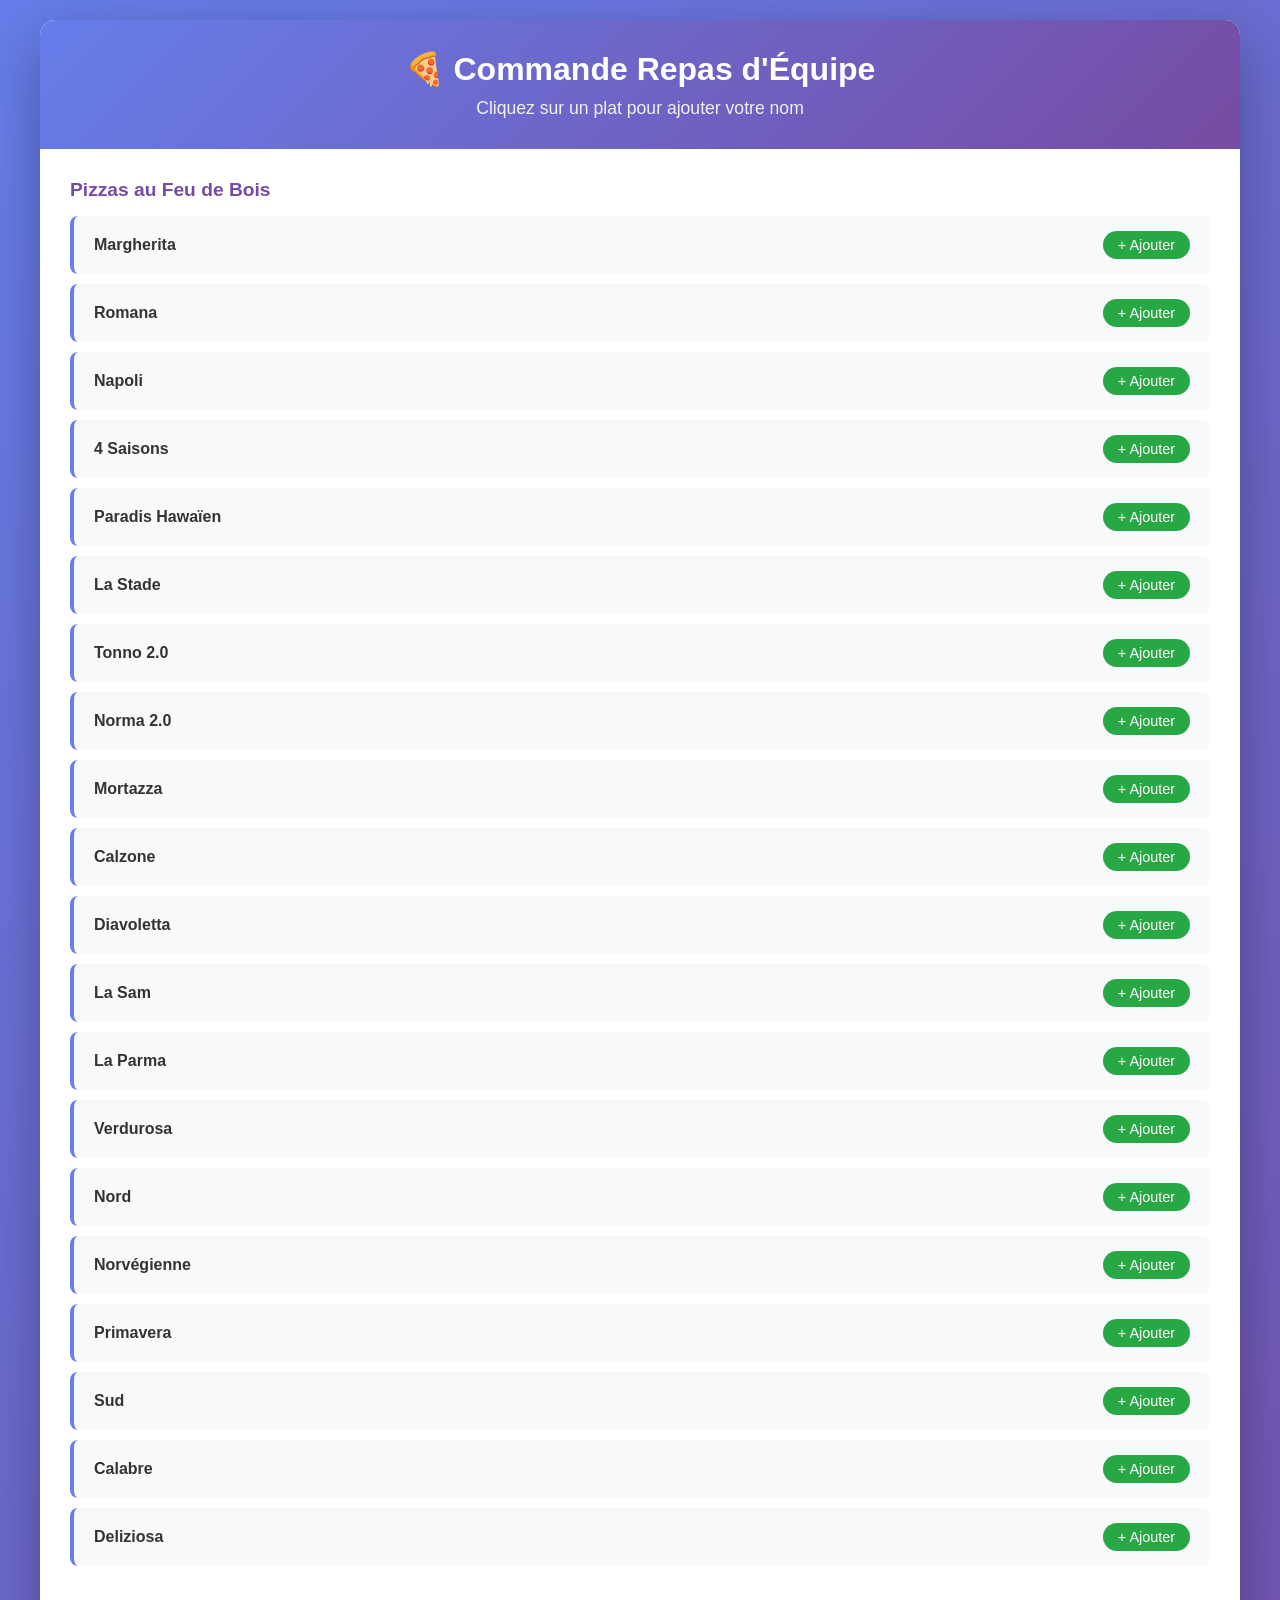
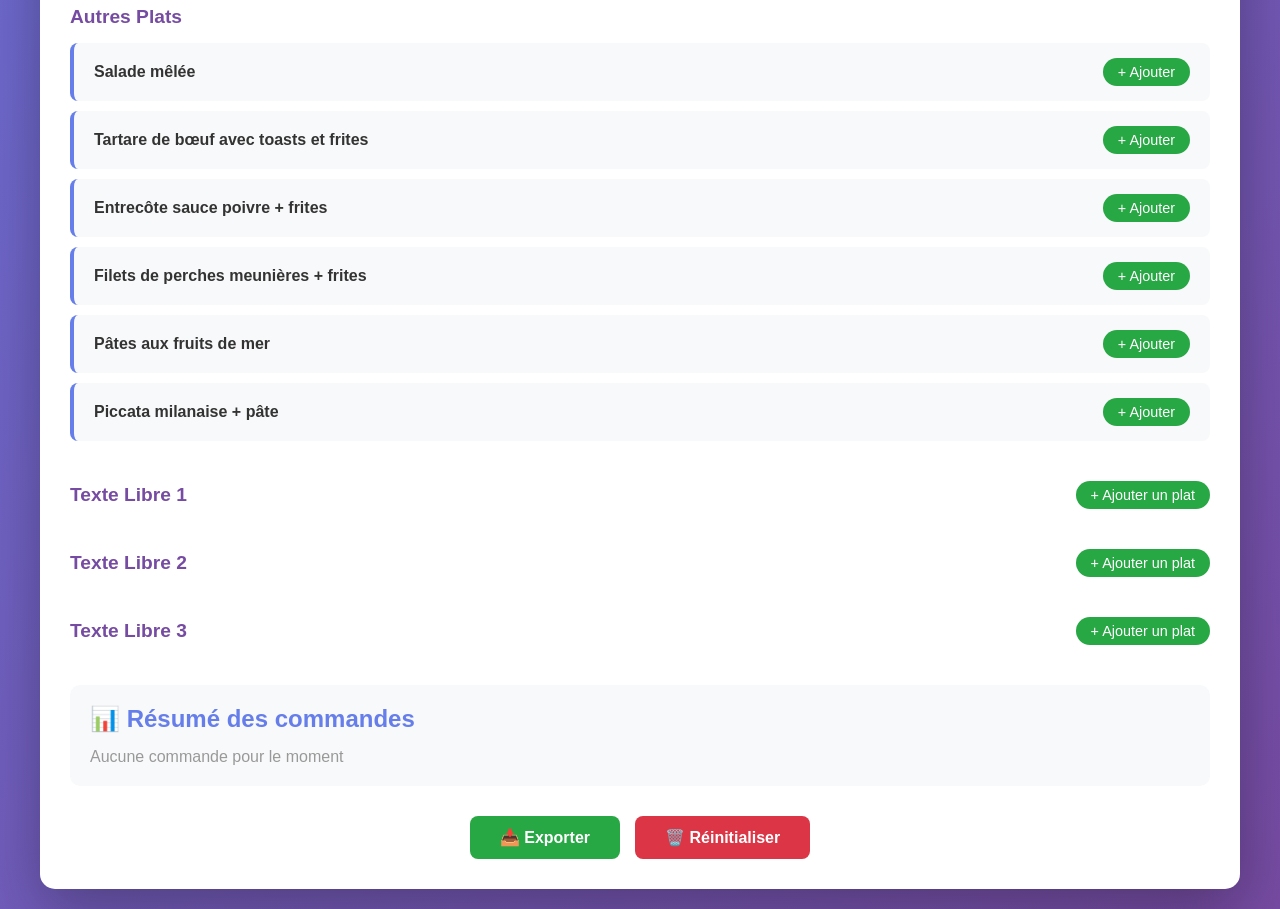
==== commande-repas.html @ 7fb93304 "Add files via upload" ====
<!DOCTYPE html>
<html lang="fr">
<head>
    <meta charset="UTF-8">
    <meta name="viewport" content="width=device-width, initial-scale=1.0">
    <title>Commande Repas - Équipe</title>
    <style>
        * {
            margin: 0;
            padding: 0;
            box-sizing: border-box;
        }

        body {
            font-family: 'Segoe UI', Tahoma, Geneva, Verdana, sans-serif;
            background: linear-gradient(135deg, #667eea 0%, #764ba2 100%);
            min-height: 100vh;
            padding: 20px;
        }

        .container {
            max-width: 1200px;
            margin: 0 auto;
            background: white;
            border-radius: 15px;
            box-shadow: 0 20px 60px rgba(0,0,0,0.3);
            overflow: hidden;
        }

        .header {
            background: linear-gradient(135deg, #667eea 0%, #764ba2 100%);
            color: white;
            padding: 30px;
            text-align: center;
        }

        .header h1 {
            font-size: 2em;
            margin-bottom: 10px;
        }

        .header p {
            opacity: 0.9;
            font-size: 1.1em;
        }

        .content {
            padding: 30px;
        }

        .section-title {
            font-size: 1.5em;
            color: #667eea;
            margin-bottom: 20px;
            padding-bottom: 10px;
            border-bottom: 3px solid #667eea;
        }

        .category {
            margin-bottom: 40px;
        }

        .category h3 {
            color: #764ba2;
            margin-bottom: 15px;
            font-size: 1.2em;
        }

        .plat-item {
            background: #f8f9fa;
            border-left: 4px solid #667eea;
            padding: 15px 20px;
            margin-bottom: 10px;
            border-radius: 8px;
            cursor: pointer;
            transition: all 0.3s ease;
            display: flex;
            justify-content: space-between;
            align-items: center;
        }

        .plat-item:hover {
            background: #e9ecef;
            transform: translateX(5px);
            box-shadow: 0 4px 12px rgba(102, 126, 234, 0.2);
        }

        .plat-name {
            font-weight: 600;
            color: #333;
            flex: 1;
        }

        .personnes-list {
            display: flex;
            flex-wrap: wrap;
            gap: 8px;
            align-items: center;
        }

        .personne-tag {
            background: linear-gradient(135deg, #667eea 0%, #764ba2 100%);
            color: white;
            padding: 5px 12px;
            border-radius: 20px;
            font-size: 0.9em;
            display: flex;
            align-items: center;
            gap: 8px;
        }

        .personne-tag .remove {
            cursor: pointer;
            font-weight: bold;
            opacity: 0.8;
            transition: opacity 0.2s;
        }

        .personne-tag .remove:hover {
            opacity: 1;
        }

        .add-btn {
            background: #28a745;
            color: white;
            border: none;
            padding: 6px 15px;
            border-radius: 20px;
            cursor: pointer;
            font-size: 0.9em;
            transition: all 0.3s;
        }

        .add-btn:hover {
            background: #218838;
            transform: scale(1.05);
        }

        .summary {
            background: #f8f9fa;
            padding: 20px;
            border-radius: 10px;
            margin-top: 30px;
        }

        .summary h2 {
            color: #667eea;
            margin-bottom: 15px;
        }

        .summary-item {
            padding: 10px;
            border-bottom: 1px solid #dee2e6;
        }

        .summary-item:last-child {
            border-bottom: none;
        }

        .modal {
            display: none;
            position: fixed;
            top: 0;
            left: 0;
            width: 100%;
            height: 100%;
            background: rgba(0,0,0,0.6);
            z-index: 1000;
            align-items: center;
            justify-content: center;
        }

        .modal.active {
            display: flex;
        }

        .modal-content {
            background: white;
            padding: 30px;
            border-radius: 15px;
            max-width: 400px;
            width: 90%;
            box-shadow: 0 20px 60px rgba(0,0,0,0.3);
        }

        .modal-content h3 {
            color: #667eea;
            margin-bottom: 20px;
        }

        .modal-content input {
            width: 100%;
            padding: 12px;
            border: 2px solid #e9ecef;
            border-radius: 8px;
            font-size: 1em;
            margin-bottom: 20px;
            transition: border-color 0.3s;
        }

        .modal-content input:focus {
            outline: none;
            border-color: #667eea;
        }

        .modal-buttons {
            display: flex;
            gap: 10px;
        }

        .modal-buttons button {
            flex: 1;
            padding: 12px;
            border: none;
            border-radius: 8px;
            cursor: pointer;
            font-size: 1em;
            transition: all 0.3s;
        }

        .btn-confirm {
            background: #667eea;
            color: white;
        }

        .btn-confirm:hover {
            background: #5568d3;
        }

        .btn-cancel {
            background: #e9ecef;
            color: #333;
        }

        .btn-cancel:hover {
            background: #dee2e6;
        }

        .actions {
            margin-top: 30px;
            display: flex;
            gap: 15px;
            justify-content: center;
        }

        .action-btn {
            padding: 12px 30px;
            border: none;
            border-radius: 8px;
            cursor: pointer;
            font-size: 1em;
            transition: all 0.3s;
            font-weight: 600;
        }

        .btn-reset {
            background: #dc3545;
            color: white;
        }

        .btn-reset:hover {
            background: #c82333;
        }

        .btn-export {
            background: #28a745;
            color: white;
        }

        .btn-export:hover {
            background: #218838;
        }

        @media (max-width: 768px) {
            .plat-item {
                flex-direction: column;
                align-items: flex-start;
                gap: 10px;
            }

            .personnes-list {
                width: 100%;
            }
        }
    </style>
</head>
<body>
    <div class="container">
        <div class="header">
            <h1>🍕 Commande Repas d'Équipe</h1>
            <p>Cliquez sur un plat pour ajouter votre nom</p>
        </div>

        <div class="content">
            <div id="plats-container"></div>

            <div class="summary" id="summary">
                <h2>📊 Résumé des commandes</h2>
                <div id="summary-content"></div>
            </div>

            <div class="actions">
                <button class="action-btn btn-export" onclick="exportData()">📥 Exporter</button>
                <button class="action-btn btn-reset" onclick="resetAll()">🗑️ Réinitialiser</button>
            </div>
        </div>
    </div>

    <div class="modal" id="modal">
        <div class="modal-content">
            <h3 id="modal-title">Ajouter votre nom</h3>
            <input type="text" id="nom-input" placeholder="Entrez votre nom">
            <div class="modal-buttons">
                <button class="btn-confirm" onclick="confirmAdd()">Confirmer</button>
                <button class="btn-cancel" onclick="closeModal()">Annuler</button>
            </div>
        </div>
    </div>

    <script>
        const platsData = {
            "Pizzas au Feu de Bois": [
                "Margherita", "Romana", "Napoli", "4 Saisons", "Paradis Hawaïen",
                "La Stade", "Tonno 2.0", "Norma 2.0", "Mortazza", "Calzone",
                "Diavoletta", "La Sam", "La Parma", "Verdurosa", "Nord",
                "Norvégienne", "Primavera", "Sud", "Calabre", "Deliziosa"
            ],
            "Autres Plats": [
                "Salade mêlée",
                "Tartare de bœuf avec toasts et frites",
                "Entrecôte sauce poivre + frites",
                "Filets de perches meunières + frites",
                "Pâtes aux fruits de mer",
                "Piccata milanaise + pâte"
            ],
            "Texte Libre 1": [],
            "Texte Libre 2": [],
            "Texte Libre 3": []
        };

        let commandes = {};
        let currentPlat = null;

        function init() {
            loadPlatsData();
            loadData();
            renderPlats();
            updateSummary();
        }

        function loadData() {
            const saved = localStorage.getItem('commandes-repas');
            if (saved) {
                commandes = JSON.parse(saved);
            }
        }

        function saveData() {
            localStorage.setItem('commandes-repas', JSON.stringify(commandes));
        }

        function renderPlats() {
            const container = document.getElementById('plats-container');
            container.innerHTML = '';

            for (const [category, plats] of Object.entries(platsData)) {
                const categoryDiv = document.createElement('div');
                categoryDiv.className = 'category';
                
                const categoryHeader = document.createElement('div');
                categoryHeader.style.display = 'flex';
                categoryHeader.style.justifyContent = 'space-between';
                categoryHeader.style.alignItems = 'center';
                categoryHeader.style.marginBottom = '15px';
                
                const categoryTitle = document.createElement('h3');
                categoryTitle.textContent = category;
                categoryTitle.style.margin = '0';
                categoryHeader.appendChild(categoryTitle);

                // Ajouter un bouton pour ajouter des plats personnalisés
                if (category.startsWith('Texte Libre')) {
                    const addPlatBtn = document.createElement('button');
                    addPlatBtn.className = 'add-btn';
                    addPlatBtn.textContent = '+ Ajouter un plat';
                    addPlatBtn.style.marginLeft = '10px';
                    addPlatBtn.onclick = () => addCustomPlat(category);
                    categoryHeader.appendChild(addPlatBtn);
                }
                
                categoryDiv.appendChild(categoryHeader);

                plats.forEach(plat => {
                    const platDiv = document.createElement('div');
                    platDiv.className = 'plat-item';
                    
                    const platName = document.createElement('div');
                    platName.className = 'plat-name';
                    platName.textContent = plat;
                    platDiv.appendChild(platName);

                    const personnesList = document.createElement('div');
                    personnesList.className = 'personnes-list';

                    if (commandes[plat] && commandes[plat].length > 0) {
                        commandes[plat].forEach(nom => {
                            const tag = document.createElement('div');
                            tag.className = 'personne-tag';
                            tag.innerHTML = `
                                <span>${nom}</span>
                                <span class="remove" onclick="removePersonne('${plat}', '${nom}', event)">✕</span>
                            `;
                            personnesList.appendChild(tag);
                        });
                    }

                    const addBtn = document.createElement('button');
                    addBtn.className = 'add-btn';
                    addBtn.textContent = '+ Ajouter';
                    addBtn.onclick = (e) => {
                        e.stopPropagation();
                        openModal(plat);
                    };
                    personnesList.appendChild(addBtn);

                    platDiv.appendChild(personnesList);
                    categoryDiv.appendChild(platDiv);
                });

                container.appendChild(categoryDiv);
            }
        }

        function openModal(plat) {
            currentPlat = plat;
            document.getElementById('modal-title').textContent = `Ajouter votre nom pour : ${plat}`;
            document.getElementById('nom-input').value = '';
            document.getElementById('modal').classList.add('active');
            document.getElementById('nom-input').focus();
        }

        function closeModal() {
            document.getElementById('modal').classList.remove('active');
            currentPlat = null;
        }

        function confirmAdd() {
            const nom = document.getElementById('nom-input').value.trim();
            if (nom && currentPlat) {
                if (!commandes[currentPlat]) {
                    commandes[currentPlat] = [];
                }
                commandes[currentPlat].push(nom);
                saveData();
                renderPlats();
                updateSummary();
                closeModal();
            }
        }

        function removePersonne(plat, nom, event) {
            event.stopPropagation();
            if (confirm(`Retirer ${nom} de ${plat} ?`)) {
                const index = commandes[plat].indexOf(nom);
                if (index > -1) {
                    commandes[plat].splice(index, 1);
                    if (commandes[plat].length === 0) {
                        delete commandes[plat];
                    }
                    saveData();
                    renderPlats();
                    updateSummary();
                }
            }
        }

        function updateSummary() {
            const summaryContent = document.getElementById('summary-content');
            
            if (Object.keys(commandes).length === 0) {
                summaryContent.innerHTML = '<p style="color: #999;">Aucune commande pour le moment</p>';
                return;
            }

            let html = '';
            const personnesCount = {};

            for (const [plat, noms] of Object.entries(commandes)) {
                if (noms.length > 0) {
                    html += `<div class="summary-item"><strong>${plat}</strong> : ${noms.join(', ')}</div>`;
                    
                    noms.forEach(nom => {
                        personnesCount[nom] = (personnesCount[nom] || 0) + 1;
                    });
                }
            }

            html += '<hr style="margin: 20px 0;">';
            html += '<div style="font-weight: bold; margin-bottom: 10px;">Nombre de plats par personne :</div>';
            for (const [nom, count] of Object.entries(personnesCount)) {
                html += `<div class="summary-item">${nom} : ${count} plat${count > 1 ? 's' : ''}</div>`;
            }

            summaryContent.innerHTML = html;
        }

        function exportData() {
            let text = '=== COMMANDE REPAS D\'ÉQUIPE ===\n\n';
            
            for (const [plat, noms] of Object.entries(commandes)) {
                if (noms.length > 0) {
                    text += `${plat} : ${noms.join(', ')}\n`;
                }
            }

            text += '\n=== PAR PERSONNE ===\n\n';
            const personnesPlats = {};
            for (const [plat, noms] of Object.entries(commandes)) {
                noms.forEach(nom => {
                    if (!personnesPlats[nom]) personnesPlats[nom] = [];
                    personnesPlats[nom].push(plat);
                });
            }

            for (const [nom, plats] of Object.entries(personnesPlats)) {
                text += `${nom} :\n`;
                plats.forEach(plat => text += `  - ${plat}\n`);
                text += '\n';
            }

            const blob = new Blob([text], { type: 'text/plain' });
            const url = URL.createObjectURL(blob);
            const a = document.createElement('a');
            a.href = url;
            a.download = `commande-repas-${new Date().toISOString().split('T')[0]}.txt`;
            a.click();
        }

        function resetAll() {
            if (confirm('⚠️ Êtes-vous sûr de vouloir réinitialiser toutes les commandes ?')) {
                commandes = {};
                saveData();
                renderPlats();
                updateSummary();
            }
        }

        document.getElementById('nom-input').addEventListener('keypress', (e) => {
            if (e.key === 'Enter') {
                confirmAdd();
            }
        });

        function addCustomPlat(category) {
            const platName = prompt(`Entrez le nom du plat pour "${category}" :`);
            if (platName && platName.trim()) {
                const trimmedName = platName.trim();
                if (!platsData[category]) {
                    platsData[category] = [];
                }
                if (!platsData[category].includes(trimmedName)) {
                    platsData[category].push(trimmedName);
                    savePlatsData();
                    renderPlats();
                } else {
                    alert('Ce plat existe déjà dans cette catégorie.');
                }
            }
        }

        function savePlatsData() {
            localStorage.setItem('plats-data', JSON.stringify(platsData));
        }

        function loadPlatsData() {
            const saved = localStorage.getItem('plats-data');
            if (saved) {
                const savedData = JSON.parse(saved);
                // Fusionner avec les données par défaut, en gardant les plats personnalisés
                Object.keys(savedData).forEach(key => {
                    if (key.startsWith('Texte Libre')) {
                        platsData[key] = savedData[key];
                    }
                });
            }
        }

        window.onclick = (event) => {
            const modal = document.getElementById('modal');
            if (event.target === modal) {
                closeModal();
            }
        };

        init();
    </script>
</body>
</html>
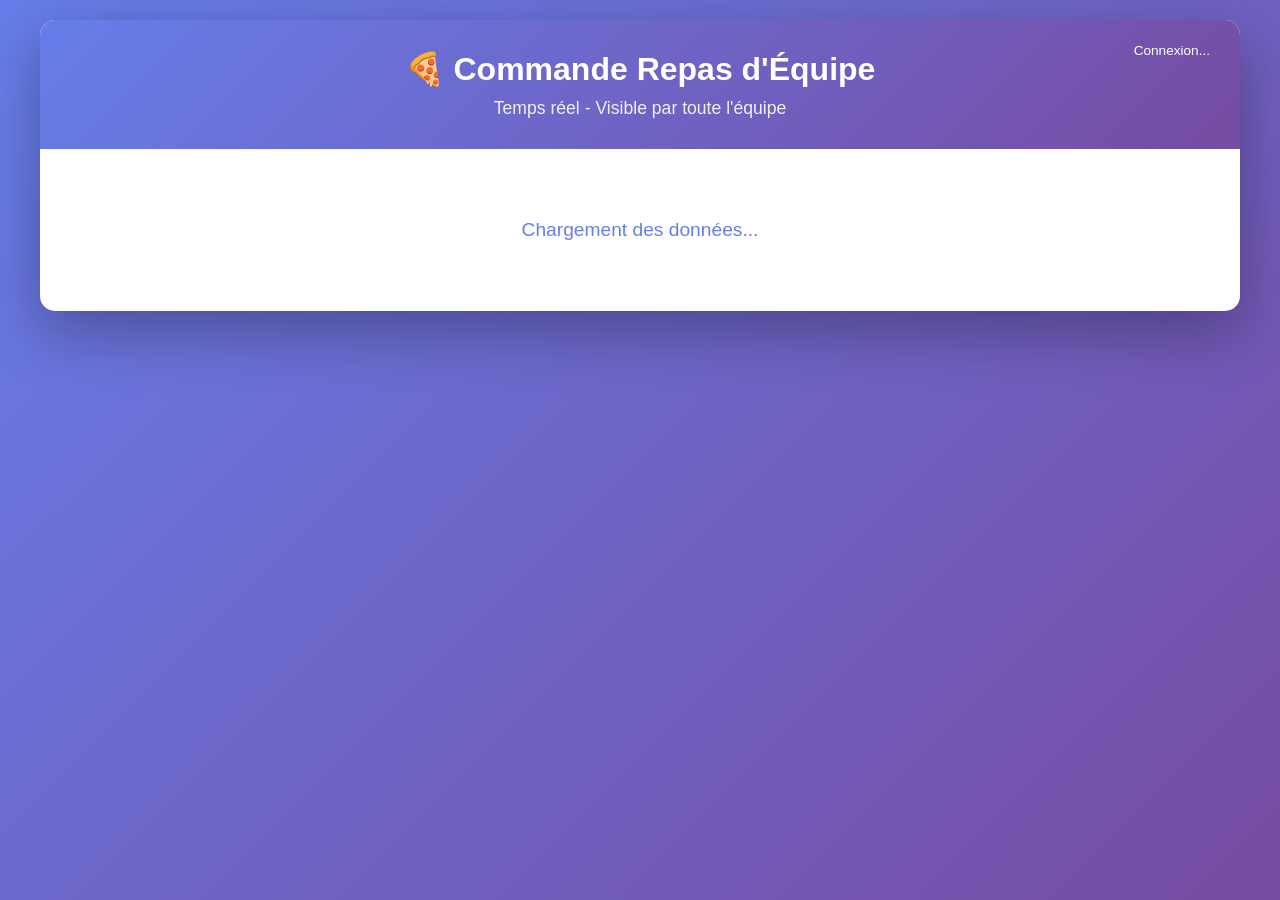
==== commit bd532e99: "Add files via upload" ====
--- a/commande-repas.html
+++ b/commande-repas.html
@@ -3,7 +3,7 @@
 <head>
     <meta charset="UTF-8">
     <meta name="viewport" content="width=device-width, initial-scale=1.0">
-    <title>Commande Repas - Équipe</title>
+    <title>Commande Repas - Équipe (Temps Réel)</title>
     <style>
         * {
             margin: 0;
@@ -32,6 +32,7 @@
             color: white;
             padding: 30px;
             text-align: center;
+            position: relative;
         }
 
         .header h1 {
@@ -42,6 +43,46 @@
         .header p {
             opacity: 0.9;
             font-size: 1.1em;
+        }
+
+        .connection-status {
+            position: absolute;
+            top: 15px;
+            right: 15px;
+            padding: 8px 15px;
+            border-radius: 20px;
+            font-size: 0.85em;
+            display: flex;
+            align-items: center;
+            gap: 8px;
+        }
+
+        .connection-status.connected {
+            background: rgba(40, 167, 69, 0.3);
+        }
+
+        .connection-status.disconnected {
+            background: rgba(220, 53, 69, 0.3);
+        }
+
+        .status-dot {
+            width: 10px;
+            height: 10px;
+            border-radius: 50%;
+            animation: pulse 2s infinite;
+        }
+
+        .status-dot.connected {
+            background: #28a745;
+        }
+
+        .status-dot.disconnected {
+            background: #dc3545;
+        }
+
+        @keyframes pulse {
+            0%, 100% { opacity: 1; }
+            50% { opacity: 0.5; }
         }
 
         .content {
@@ -60,10 +101,17 @@
             margin-bottom: 40px;
         }
 
+        .category-header {
+            display: flex;
+            justify-content: space-between;
+            align-items: center;
+            margin-bottom: 15px;
+        }
+
         .category h3 {
             color: #764ba2;
-            margin-bottom: 15px;
             font-size: 1.2em;
+            margin: 0;
         }
 
         .plat-item {
@@ -107,6 +155,18 @@
             display: flex;
             align-items: center;
             gap: 8px;
+            animation: slideIn 0.3s ease;
+        }
+
+        @keyframes slideIn {
+            from {
+                opacity: 0;
+                transform: translateX(-10px);
+            }
+            to {
+                opacity: 1;
+                transform: translateX(0);
+            }
         }
 
         .personne-tag .remove {
@@ -271,6 +331,22 @@
             background: #218838;
         }
 
+        .loading {
+            text-align: center;
+            padding: 40px;
+            color: #667eea;
+            font-size: 1.2em;
+        }
+
+        .error-message {
+            background: #f8d7da;
+            color: #721c24;
+            padding: 15px;
+            border-radius: 8px;
+            margin: 20px 0;
+            border-left: 4px solid #dc3545;
+        }
+
         @media (max-width: 768px) {
             .plat-item {
                 flex-direction: column;
@@ -281,27 +357,39 @@
             .personnes-list {
                 width: 100%;
             }
+
+            .actions {
+                flex-direction: column;
+            }
         }
     </style>
 </head>
 <body>
     <div class="container">
         <div class="header">
+            <div class="connection-status" id="connection-status">
+                <div class="status-dot"></div>
+                <span>Connexion...</span>
+            </div>
             <h1>🍕 Commande Repas d'Équipe</h1>
-            <p>Cliquez sur un plat pour ajouter votre nom</p>
+            <p>Temps réel - Visible par toute l'équipe</p>
         </div>
 
         <div class="content">
-            <div id="plats-container"></div>
-
-            <div class="summary" id="summary">
+            <div id="loading" class="loading">
+                Chargement des données...
+            </div>
+            <div id="error-container"></div>
+            <div id="plats-container" style="display: none;"></div>
+
+            <div class="summary" id="summary" style="display: none;">
                 <h2>📊 Résumé des commandes</h2>
                 <div id="summary-content"></div>
             </div>
 
-            <div class="actions">
+            <div class="actions" id="actions" style="display: none;">
                 <button class="action-btn btn-export" onclick="exportData()">📥 Exporter</button>
-                <button class="action-btn btn-reset" onclick="resetAll()">🗑️ Réinitialiser</button>
+                <button class="action-btn btn-reset" onclick="resetAll()">🗑️ Réinitialiser tout</button>
             </div>
         </div>
     </div>
@@ -317,7 +405,40 @@
         </div>
     </div>
 
-    <script>
+    <!-- Firebase SDK -->
+    <script type="module">
+        import { initializeApp } from 'https://www.gstatic.com/firebasejs/10.7.1/firebase-app.js';
+        import { getDatabase, ref, set, get, onValue, remove, push } from 'https://www.gstatic.com/firebasejs/10.7.1/firebase-database.js';
+
+        // Configuration Firebase
+        const firebaseConfig = {
+            apiKey: "AIzaSyCWfu8huw83Y5GRitPBOYvgkd6bFamfEp8",
+            authDomain: "commande-repas-equipe.firebaseapp.com",
+            databaseURL: "https://commande-repas-equipe-default-rtdb.europe-west1.firebasedatabase.app",
+            projectId: "commande-repas-equipe",
+            storageBucket: "commande-repas-equipe.firebasestorage.app",
+            messagingSenderId: "415211846953",
+            appId: "1:415211846953:web:8e4b1b704c4598eafecb38"
+        };
+
+        // Initialiser Firebase
+        let app, database;
+        try {
+            app = initializeApp(firebaseConfig);
+            database = getDatabase(app);
+            console.log('Firebase initialisé avec succès');
+        } catch (error) {
+            console.error('Erreur Firebase:', error);
+            document.getElementById('loading').style.display = 'none';
+            document.getElementById('error-container').innerHTML = `
+                <div class="error-message">
+                    <strong>Erreur de connexion Firebase</strong><br>
+                    ${error.message}
+                </div>
+            `;
+            return;
+        }
+
         const platsData = {
             "Pizzas au Feu de Bois": [
                 "Margherita", "Romana", "Napoli", "4 Saisons", "Paradis Hawaïen",
@@ -340,23 +461,96 @@
 
         let commandes = {};
         let currentPlat = null;
-
-        function init() {
-            loadPlatsData();
-            loadData();
-            renderPlats();
-            updateSummary();
-        }
-
-        function loadData() {
-            const saved = localStorage.getItem('commandes-repas');
-            if (saved) {
-                commandes = JSON.parse(saved);
-            }
-        }
-
-        function saveData() {
-            localStorage.setItem('commandes-repas', JSON.stringify(commandes));
+        let isConnected = false;
+
+        // Écouter les changements de connexion
+        const connectedRef = ref(database, '.info/connected');
+        onValue(connectedRef, (snap) => {
+            if (snap.val() === true) {
+                updateConnectionStatus(true);
+            } else {
+                updateConnectionStatus(false);
+            }
+        });
+
+        function updateConnectionStatus(connected) {
+            isConnected = connected;
+            const statusEl = document.getElementById('connection-status');
+            const dot = statusEl.querySelector('.status-dot');
+            const text = statusEl.querySelector('span');
+            
+            if (connected) {
+                statusEl.className = 'connection-status connected';
+                dot.className = 'status-dot connected';
+                text.textContent = 'En ligne';
+            } else {
+                statusEl.className = 'connection-status disconnected';
+                dot.className = 'status-dot disconnected';
+                text.textContent = 'Hors ligne';
+            }
+        }
+
+        // Charger les données depuis Firebase
+        async function loadData() {
+            try {
+                // Charger les commandes
+                const commandesRef = ref(database, 'commandes');
+                const snapshot = await get(commandesRef);
+                if (snapshot.exists()) {
+                    commandes = snapshot.val();
+                }
+
+                // Charger les plats personnalisés
+                const platsRef = ref(database, 'platsData');
+                const platsSnapshot = await get(platsRef);
+                if (platsSnapshot.exists()) {
+                    const savedPlats = platsSnapshot.val();
+                    Object.keys(savedPlats).forEach(key => {
+                        if (key.startsWith('Texte Libre')) {
+                            platsData[key] = savedPlats[key];
+                        }
+                    });
+                }
+
+                document.getElementById('loading').style.display = 'none';
+                document.getElementById('plats-container').style.display = 'block';
+                document.getElementById('summary').style.display = 'block';
+                document.getElementById('actions').style.display = 'flex';
+
+                renderPlats();
+                updateSummary();
+
+                // Écouter les changements en temps réel
+                onValue(commandesRef, (snapshot) => {
+                    if (snapshot.exists()) {
+                        commandes = snapshot.val();
+                    } else {
+                        commandes = {};
+                    }
+                    renderPlats();
+                    updateSummary();
+                });
+
+                onValue(platsRef, (snapshot) => {
+                    if (snapshot.exists()) {
+                        const savedPlats = snapshot.val();
+                        Object.keys(savedPlats).forEach(key => {
+                            if (key.startsWith('Texte Libre')) {
+                                platsData[key] = savedPlats[key];
+                            }
+                        });
+                        renderPlats();
+                    }
+                });
+
+            } catch (error) {
+                console.error('Erreur de chargement:', error);
+                document.getElementById('loading').innerHTML = `
+                    <div class="error-message">
+                        Erreur de chargement des données: ${error.message}
+                    </div>
+                `;
+            }
         }
 
         function renderPlats() {
@@ -368,22 +562,16 @@
                 categoryDiv.className = 'category';
                 
                 const categoryHeader = document.createElement('div');
-                categoryHeader.style.display = 'flex';
-                categoryHeader.style.justifyContent = 'space-between';
-                categoryHeader.style.alignItems = 'center';
-                categoryHeader.style.marginBottom = '15px';
+                categoryHeader.className = 'category-header';
                 
                 const categoryTitle = document.createElement('h3');
                 categoryTitle.textContent = category;
-                categoryTitle.style.margin = '0';
                 categoryHeader.appendChild(categoryTitle);
 
-                // Ajouter un bouton pour ajouter des plats personnalisés
                 if (category.startsWith('Texte Libre')) {
                     const addPlatBtn = document.createElement('button');
                     addPlatBtn.className = 'add-btn';
                     addPlatBtn.textContent = '+ Ajouter un plat';
-                    addPlatBtn.style.marginLeft = '10px';
                     addPlatBtn.onclick = () => addCustomPlat(category);
                     categoryHeader.appendChild(addPlatBtn);
                 }
@@ -408,7 +596,7 @@
                             tag.className = 'personne-tag';
                             tag.innerHTML = `
                                 <span>${nom}</span>
-                                <span class="remove" onclick="removePersonne('${plat}', '${nom}', event)">✕</span>
+                                <span class="remove" onclick="window.removePersonne('${plat}', '${nom}', event)">✕</span>
                             `;
                             personnesList.appendChild(tag);
                         });
@@ -444,21 +632,24 @@
             currentPlat = null;
         }
 
-        function confirmAdd() {
+        async function confirmAdd() {
             const nom = document.getElementById('nom-input').value.trim();
             if (nom && currentPlat) {
                 if (!commandes[currentPlat]) {
                     commandes[currentPlat] = [];
                 }
                 commandes[currentPlat].push(nom);
-                saveData();
-                renderPlats();
-                updateSummary();
-                closeModal();
-            }
-        }
-
-        function removePersonne(plat, nom, event) {
+                
+                try {
+                    await set(ref(database, 'commandes'), commandes);
+                    closeModal();
+                } catch (error) {
+                    alert('Erreur lors de l\'ajout: ' + error.message);
+                }
+            }
+        }
+
+        window.removePersonne = async function(plat, nom, event) {
             event.stopPropagation();
             if (confirm(`Retirer ${nom} de ${plat} ?`)) {
                 const index = commandes[plat].indexOf(nom);
@@ -467,9 +658,31 @@
                     if (commandes[plat].length === 0) {
                         delete commandes[plat];
                     }
-                    saveData();
-                    renderPlats();
-                    updateSummary();
+                    try {
+                        await set(ref(database, 'commandes'), commandes);
+                    } catch (error) {
+                        alert('Erreur lors de la suppression: ' + error.message);
+                    }
+                }
+            }
+        };
+
+        async function addCustomPlat(category) {
+            const platName = prompt(`Entrez le nom du plat pour "${category}" :`);
+            if (platName && platName.trim()) {
+                const trimmedName = platName.trim();
+                if (!platsData[category]) {
+                    platsData[category] = [];
+                }
+                if (!platsData[category].includes(trimmedName)) {
+                    platsData[category].push(trimmedName);
+                    try {
+                        await set(ref(database, 'platsData'), platsData);
+                    } catch (error) {
+                        alert('Erreur lors de l\'ajout: ' + error.message);
+                    }
+                } else {
+                    alert('Ce plat existe déjà dans cette catégorie.');
                 }
             }
         }
@@ -504,7 +717,7 @@
             summaryContent.innerHTML = html;
         }
 
-        function exportData() {
+        window.exportData = function() {
             let text = '=== COMMANDE REPAS D\'ÉQUIPE ===\n\n';
             
             for (const [plat, noms] of Object.entries(commandes)) {
@@ -534,56 +747,27 @@
             a.href = url;
             a.download = `commande-repas-${new Date().toISOString().split('T')[0]}.txt`;
             a.click();
-        }
-
-        function resetAll() {
-            if (confirm('⚠️ Êtes-vous sûr de vouloir réinitialiser toutes les commandes ?')) {
-                commandes = {};
-                saveData();
-                renderPlats();
-                updateSummary();
-            }
-        }
+        };
+
+        window.resetAll = async function() {
+            if (confirm('⚠️ Êtes-vous sûr de vouloir réinitialiser toutes les commandes ? Cette action est irréversible et affectera tous les utilisateurs.')) {
+                try {
+                    await set(ref(database, 'commandes'), {});
+                    commandes = {};
+                } catch (error) {
+                    alert('Erreur lors de la réinitialisation: ' + error.message);
+                }
+            }
+        };
+
+        window.closeModal = closeModal;
+        window.confirmAdd = confirmAdd;
 
         document.getElementById('nom-input').addEventListener('keypress', (e) => {
             if (e.key === 'Enter') {
                 confirmAdd();
             }
         });
-
-        function addCustomPlat(category) {
-            const platName = prompt(`Entrez le nom du plat pour "${category}" :`);
-            if (platName && platName.trim()) {
-                const trimmedName = platName.trim();
-                if (!platsData[category]) {
-                    platsData[category] = [];
-                }
-                if (!platsData[category].includes(trimmedName)) {
-                    platsData[category].push(trimmedName);
-                    savePlatsData();
-                    renderPlats();
-                } else {
-                    alert('Ce plat existe déjà dans cette catégorie.');
-                }
-            }
-        }
-
-        function savePlatsData() {
-            localStorage.setItem('plats-data', JSON.stringify(platsData));
-        }
-
-        function loadPlatsData() {
-            const saved = localStorage.getItem('plats-data');
-            if (saved) {
-                const savedData = JSON.parse(saved);
-                // Fusionner avec les données par défaut, en gardant les plats personnalisés
-                Object.keys(savedData).forEach(key => {
-                    if (key.startsWith('Texte Libre')) {
-                        platsData[key] = savedData[key];
-                    }
-                });
-            }
-        }
 
         window.onclick = (event) => {
             const modal = document.getElementById('modal');
@@ -592,7 +776,8 @@
             }
         };
 
-        init();
+        // Démarrer l'application
+        loadData();
     </script>
 </body>
 </html>
